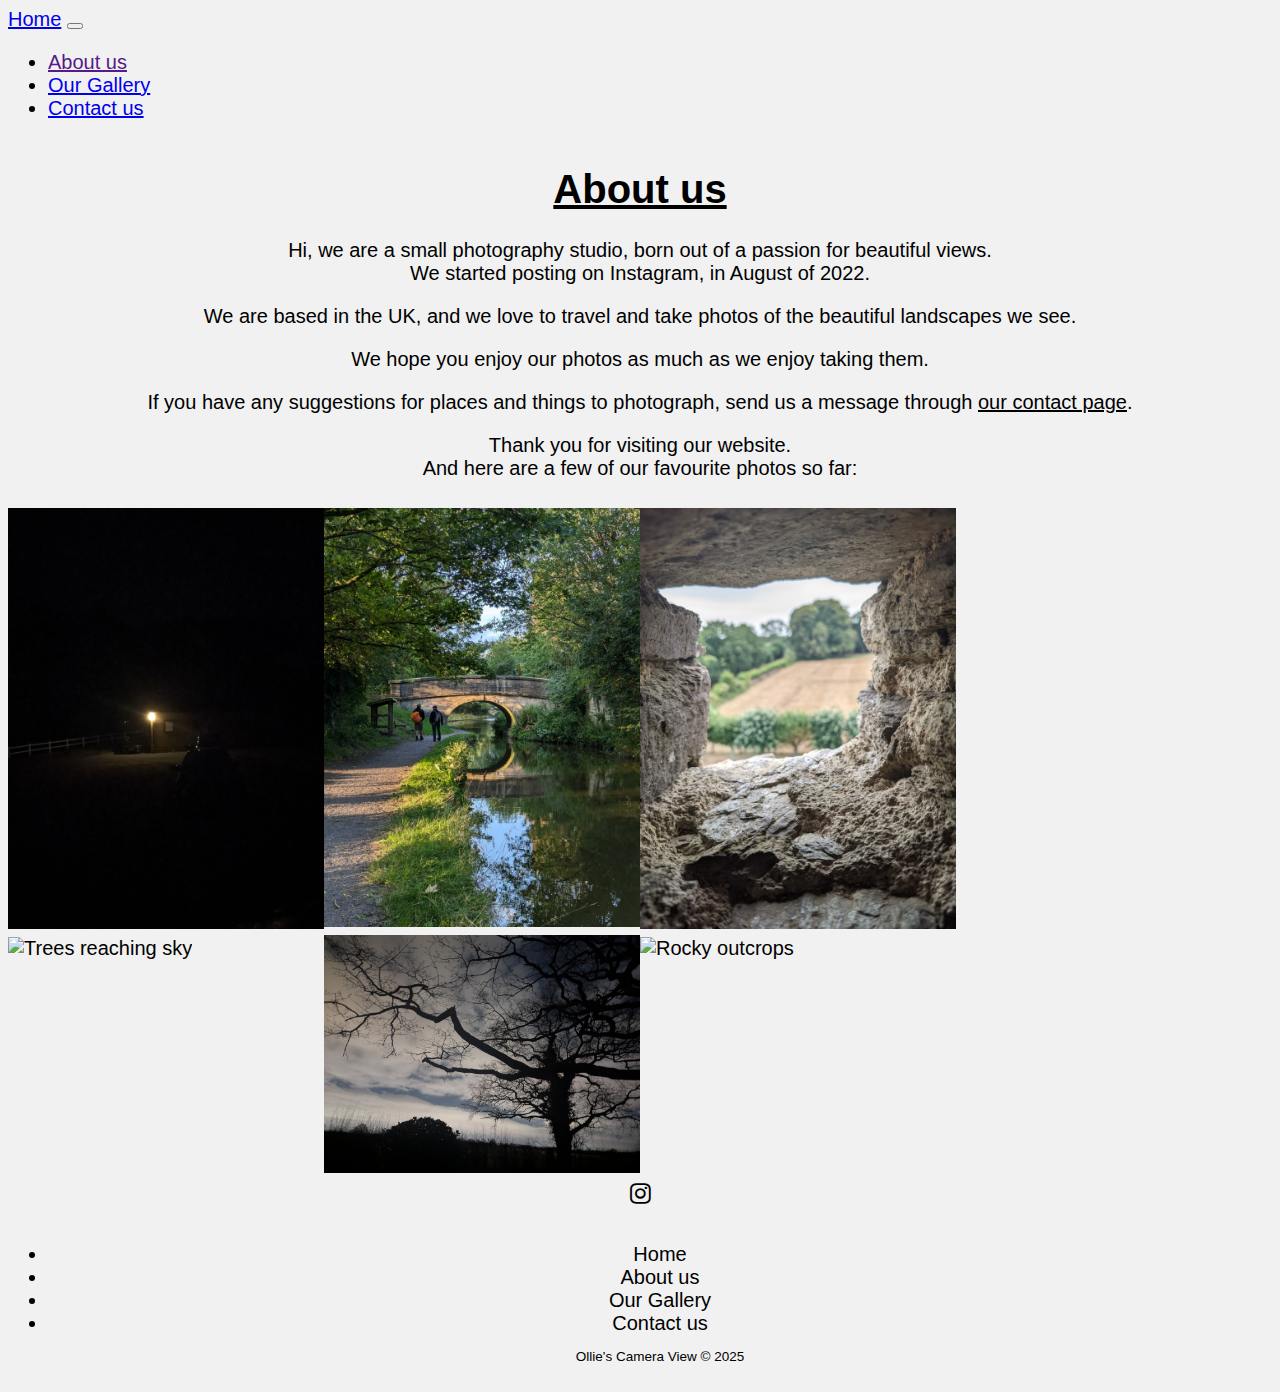
==== HTML/about.html @ b5aface9 "Finished "About us" page" ====
<!DOCTYPE html>
<html lang="en">
<link rel="stylesheet" href="/CSS/aboutstyles.css"> <!-- Imports the CSS file to centralise style management -->
<link rel="stylesheet" href="/CSS/styles.css"> <!-- Imports the CSS file to centralise style management -->
<link rel="stylesheet" href="/CSS/gallerystyles.css"> <!-- Imports the CSS file to centralise style management -->
<link href="https://cdn.jsdelivr.net/npm/bootstrap@5.0.1/dist/css/bootstrap.min.css" rel="stylesheet"
    integrity="sha384-+0n0xVW2eSR5OomGNYDnhzAbDsOXxcvSN1TPprVMTNDbiYZCxYbOOl7+AMvyTG2x" crossorigin="anonymous">
<!-- Import Bootstrap 5-->
<link rel="icon" type="image/x-icon" href="/Images/Main logo.jpg"><!-- Shows the logo in the tab -->

<head>
    <title>About Us</title>
    <meta name="viewport" content="widthe=device-width, initial-scale=1">
    <!-- Sets the viewport to the device width, to ensure page looks good on all devices -->
</head>

<body>
    <!-- Navbar -->
    <nav class="navbar navbar-expand-md bg-light navbar-light py-3 sicky-top">
        <div class="container">
            <a href="/index.html" class="navbar-brand">Home</a>
            <button class="navbar-toggler" type="button" data-bs-toggle="collapse" data-bs-target="#navmenu">
                <span class="navbar-toggler-icon"></span>
            </button>
            <div class="collapse navbar-collapse" id="navmenu">
                <ul class="navbar-nav ms-auto">
                    <li class="nav-item">
                        <a href="" class="nav-link">About us</a>
                    </li>
                    <li class="nav-item">
                        <a href="/HTML/gallery.html" class="nav-link">Our Gallery</a>
                    </li>
                    <li class="navbar-nav">
                        <a href="/HTML/contact.html" class="nav-link">Contact us</a>
                    </li>
                </ul>
            </div>
        </div>
    </nav>

    <!--About us text-->
    <section>
        <div class="container">
            <h1 class="about-us-title">About us</h1>
            <p class="about-us-text">Hi, we are a small photography studio, born out of a passion for beautiful views.<br>
                We started posting on Instagram, in August of 2022.</p>
            <p class="about-us-text">We are based in the UK, and we love to travel and take photos of the beautiful
                landscapes we see.</p>
            <p class="about-us-text">We hope you enjoy our photos as much as we enjoy taking them.</p>
            <p class="about-us-text">If you have any suggestions for places and things to photograph, send us a message through
                <a href="/HTML/contact.html" class="link-no-show">our contact page</a>.</p>
            <p class="about-us-text">Thank you for visiting our website.<br>And here are a few of our favourite photos so far:</p>
            <div class="row">
                <div class="column">
                    <img src="/Images/Dark cabin with single light.jpg" alt="Dark cabin with a single light"
                        class="img-fluid" title="Dark cabin with a single light">
                    <img src="/Images/Trees reaching sky.jpg" alt="Trees reaching sky" class="img-fluid"
                        title="Trees reaching sky">
                </div>
                <div class="column">
                    <img src="/Images/Bridge with 2 figures.jpg" alt="Bridge with 2 figures in the foreground"
                        class="img-fluid" title="Bridge with 2 figures in the foreground">
                    <img src="/Images/Spindly tree at night.jpg" alt="Spindly tree at night" class="img-fluid"
                        title="Spindly tree at night">
                </div>
                <div class="column">
                    <img src="/Images/View out of focus through hole.jpg" alt="View out of focus through hole"
                        class="img-fluid" title="View out of focus through hole">
                    <img src="/Images/Rocky outcrops.jpg" alt="Rocky outcrops" class="img-fluid"
                        title="Rocky outcrops">
                </div>
        </div>
    </section>

    <!-- Footer -->
        <div class="footer-basic">
            <footer>
                <div class="social">
                    <a href="https://www.instagram.com/ollies_camera_view/" class="fa fa-instagram" target="_blank"></a>
                </div>
                <ul class="list-inline">
                    <li class="list-inline-item"><a href="/index.html">Home</a></li>
                    <li class="list-inline-item"><a href="">About us</a></li>
                    <li class="list-inline-item"><a href="/HTML/gallery.html">Our Gallery</a></li>
                    <li class="list-inline-item"><a href="/HTML/contact.html">Contact us</a></li>
                    <p class="copyright">Ollie's Camera View © 2025</p>
            </footer>
        </div>
</body>

<script src="https://cdn.jsdelivr.net/npm/bootstrap@5.0.2/dist/js/bootstrap.bundle.min.js"></script>
<!-- Imports Bootstrap JS -->

</html>
---- CSS/aboutstyles.css ----
.about-us-title {
    text-decoration: underline;
    text-align: center;}

.about-us-text {
    font-size: 20px;
    text-align: center;
}
---- CSS/styles.css ----
/*External character sheet imports*/
@import url(https://cdnjs.cloudflare.com/ajax/libs/font-awesome/4.7.0/css/font-awesome.min.css);/*For social media icons*/

/*Section formatting*/
body {
    font-family: Arial, Helvetica, sans-serif;
    font-size: 20px;
    background-color: #F1F1F1; /*Set the background color to a slight shade of greay to ease reading*/
    min-height: 100vh;
    display: flex;
    flex-direction: column;
}

section {
    flex-grow: 1; /*Set the main content to take up the remaining space*/
}

footer {
    margin-top: 10px;
}

/*Text class formatting*/
.WIP { /*Used to signify that a page is not finished*/
    color: red;
    text-decoration-line: underline;
    font-weight: bold;
    font-size: 30px;
}

.link-no-show {
    color: inherit;
    text-decoration: underline;
}

/*Footer formatting*/
.footer-basic .social {
    text-align: center; /*Center the social media icon*/
}

.footer-basic p {
    text-align: center; /*Center the copyright text*/
    font-size: 13.5px; /*Set the size of the text*/
}

.footer-basic .list-inline {
    text-align: center; /*Centralise the page links*/
    padding-top: 10px; 
}

.social a {
    font-size:24px; /*Set the size of the icon*/
    line-height: 20px; /*Set distance between icon and content above*/
    text-align: center; /*Center the icon*/
    color: inherit; /*Grey the icon*/
    padding-bottom: 10px;
    text-decoration: none; /*Remove the underline*/
}

.footer-basic .list-inline a {
    color: inherit; /*Grey the icon*/
    text-decoration: none; /*Remove the underline*/
}
---- CSS/gallerystyles.css ----
.row {
    display: flex;
    flex-wrap: wrap;
    padding: 0; /*Remove padding*/
    min-height: 100%;
}

.column {
    flex: 25%;
    max-width: 25%; /*Sets equal columns up*/
    padding: 5 100px;
}

.img-fluid {
    width: 100%;
    height: auto;
}

.column img {
    padding-top:8px;
    vertical-align: middle;
    width: 100%;
}

@media screen and (max-width: 800px) {
    .column {
        flex: 50%;
        max-width: 50%;
    }
    
}

@media screen and (max-width: 600px) {
    .column {
        flex: 100%;
        max-width: 100%;
    }
}
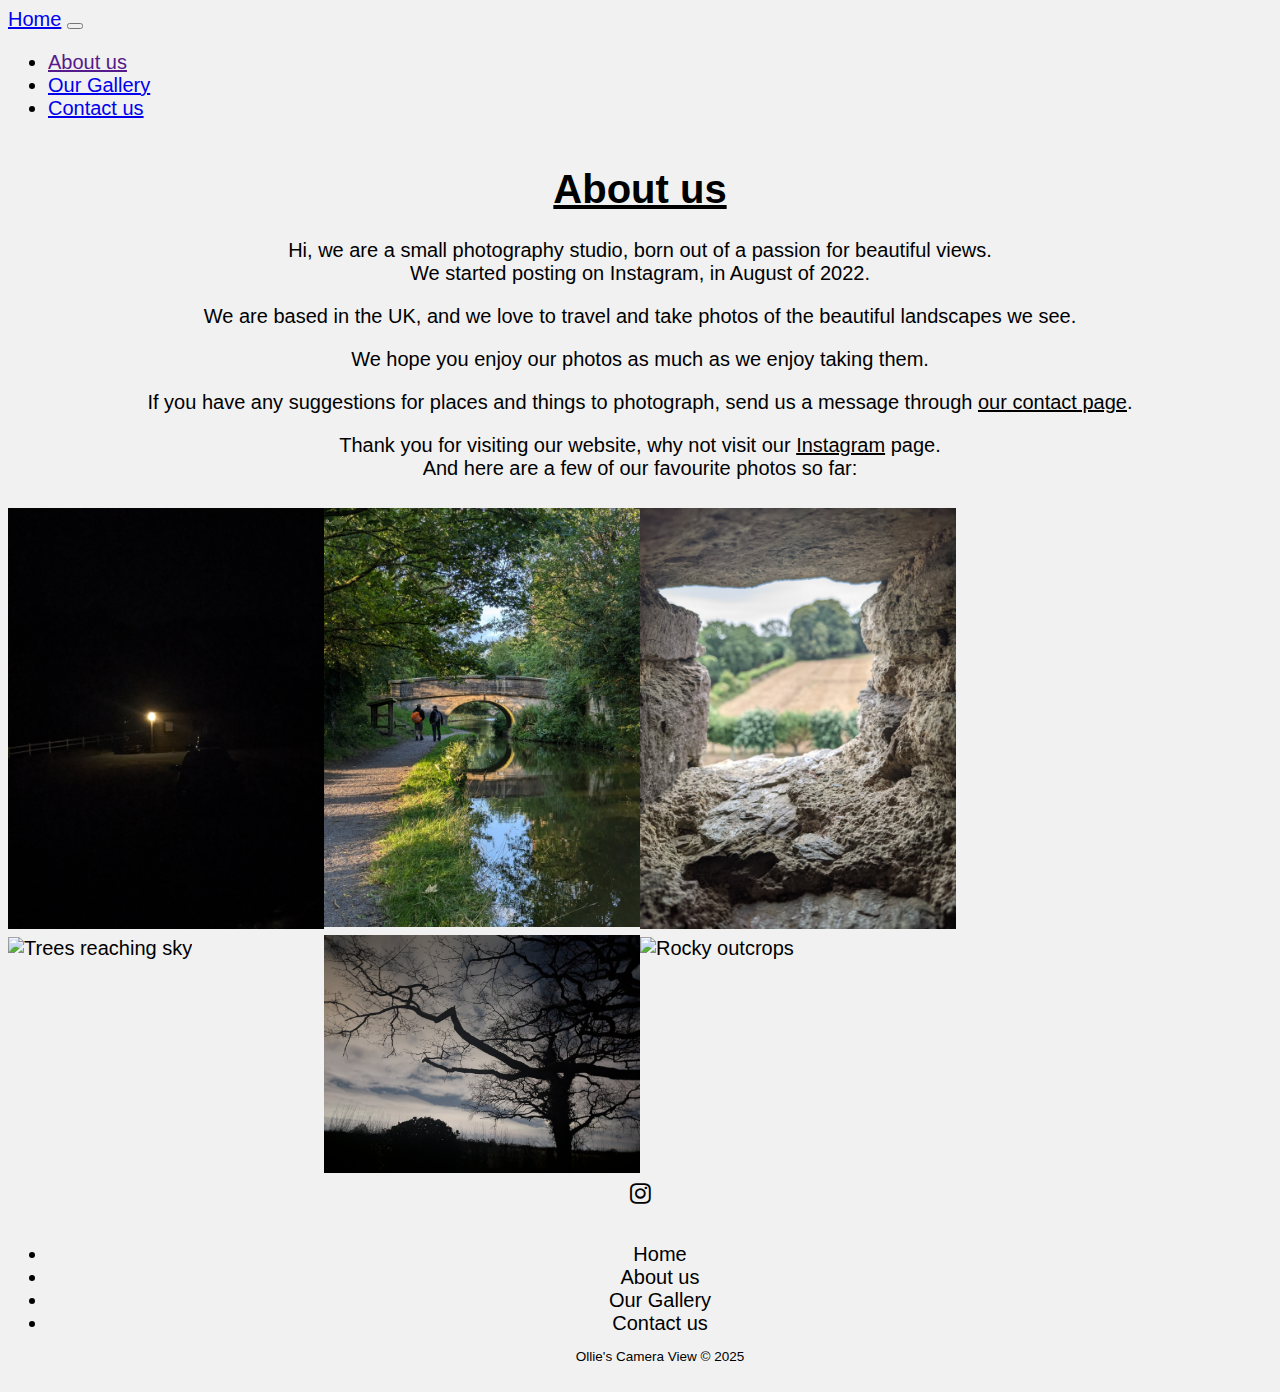
==== commit 96ef441b: "Minor fixes" ====
--- a/HTML/about.html
+++ b/HTML/about.html
@@ -49,7 +49,8 @@
             <p class="about-us-text">We hope you enjoy our photos as much as we enjoy taking them.</p>
             <p class="about-us-text">If you have any suggestions for places and things to photograph, send us a message through
                 <a href="/HTML/contact.html" class="link-no-show">our contact page</a>.</p>
-            <p class="about-us-text">Thank you for visiting our website.<br>And here are a few of our favourite photos so far:</p>
+            <p class="about-us-text">Thank you for visiting our website, why not visit our
+                <a href="https://www.instagram.com/ollies_camera_view/" target="_blank" class="link-no-show">Instagram</a> page.<br>And here are a few of our favourite photos so far:</p>
             <div class="row">
                 <div class="column">
                     <img src="/Images/Dark cabin with single light.jpg" alt="Dark cabin with a single light"
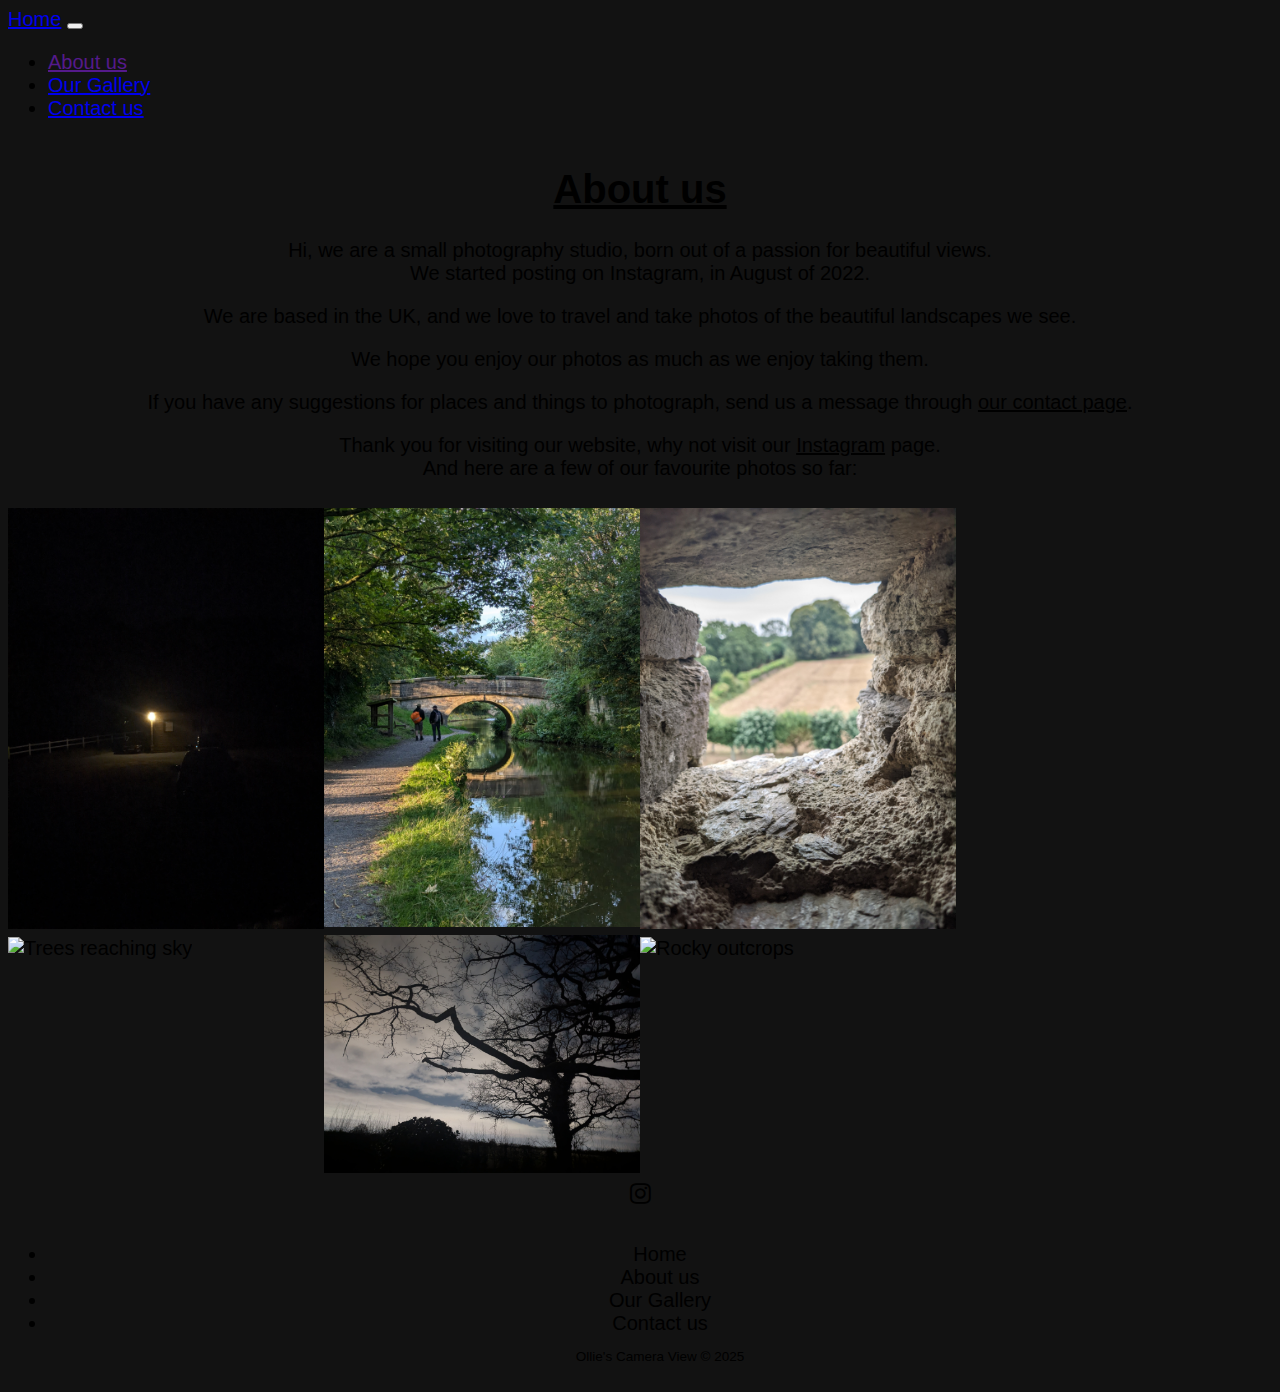
==== commit 5fa8aa65: "Minor fixes" ====
--- a/HTML/about.html
+++ b/HTML/about.html
@@ -14,9 +14,9 @@
     <!-- Sets the viewport to the device width, to ensure page looks good on all devices -->
 </head>
 
-<body>
+<body class="bg-dark">
     <!-- Navbar -->
-    <nav class="navbar navbar-expand-md bg-light navbar-light py-3 sicky-top">
+    <nav class="navbar navbar-expand-md bg-dark navbar-dark py-3 sicky-top">
         <div class="container">
             <a href="/index.html" class="navbar-brand">Home</a>
             <button class="navbar-toggler" type="button" data-bs-toggle="collapse" data-bs-target="#navmenu">
@@ -39,7 +39,7 @@
     </nav>
 
     <!--About us text-->
-    <section>
+    <section class="text-light">
         <div class="container">
             <h1 class="about-us-title">About us</h1>
             <p class="about-us-text">Hi, we are a small photography studio, born out of a passion for beautiful views.<br>
@@ -75,7 +75,7 @@
 
     <!-- Footer -->
         <div class="footer-basic">
-            <footer>
+            <footer class="bg-dark text-white">
                 <div class="social">
                     <a href="https://www.instagram.com/ollies_camera_view/" class="fa fa-instagram" target="_blank"></a>
                 </div>
--- a/CSS/styles.css
+++ b/CSS/styles.css
@@ -5,7 +5,7 @@
 body {
     font-family: Arial, Helvetica, sans-serif;
     font-size: 20px;
-    background-color: #F1F1F1; /*Set the background color to a slight shade of greay to ease reading*/
+    background-color: #121212; /*Set the background color to a slight shade of greay to ease reading*/
     min-height: 100vh;
     display: flex;
     flex-direction: column;
@@ -18,6 +18,7 @@
 footer {
     margin-top: 10px;
 }
+
 
 /*Text class formatting*/
 .WIP { /*Used to signify that a page is not finished*/
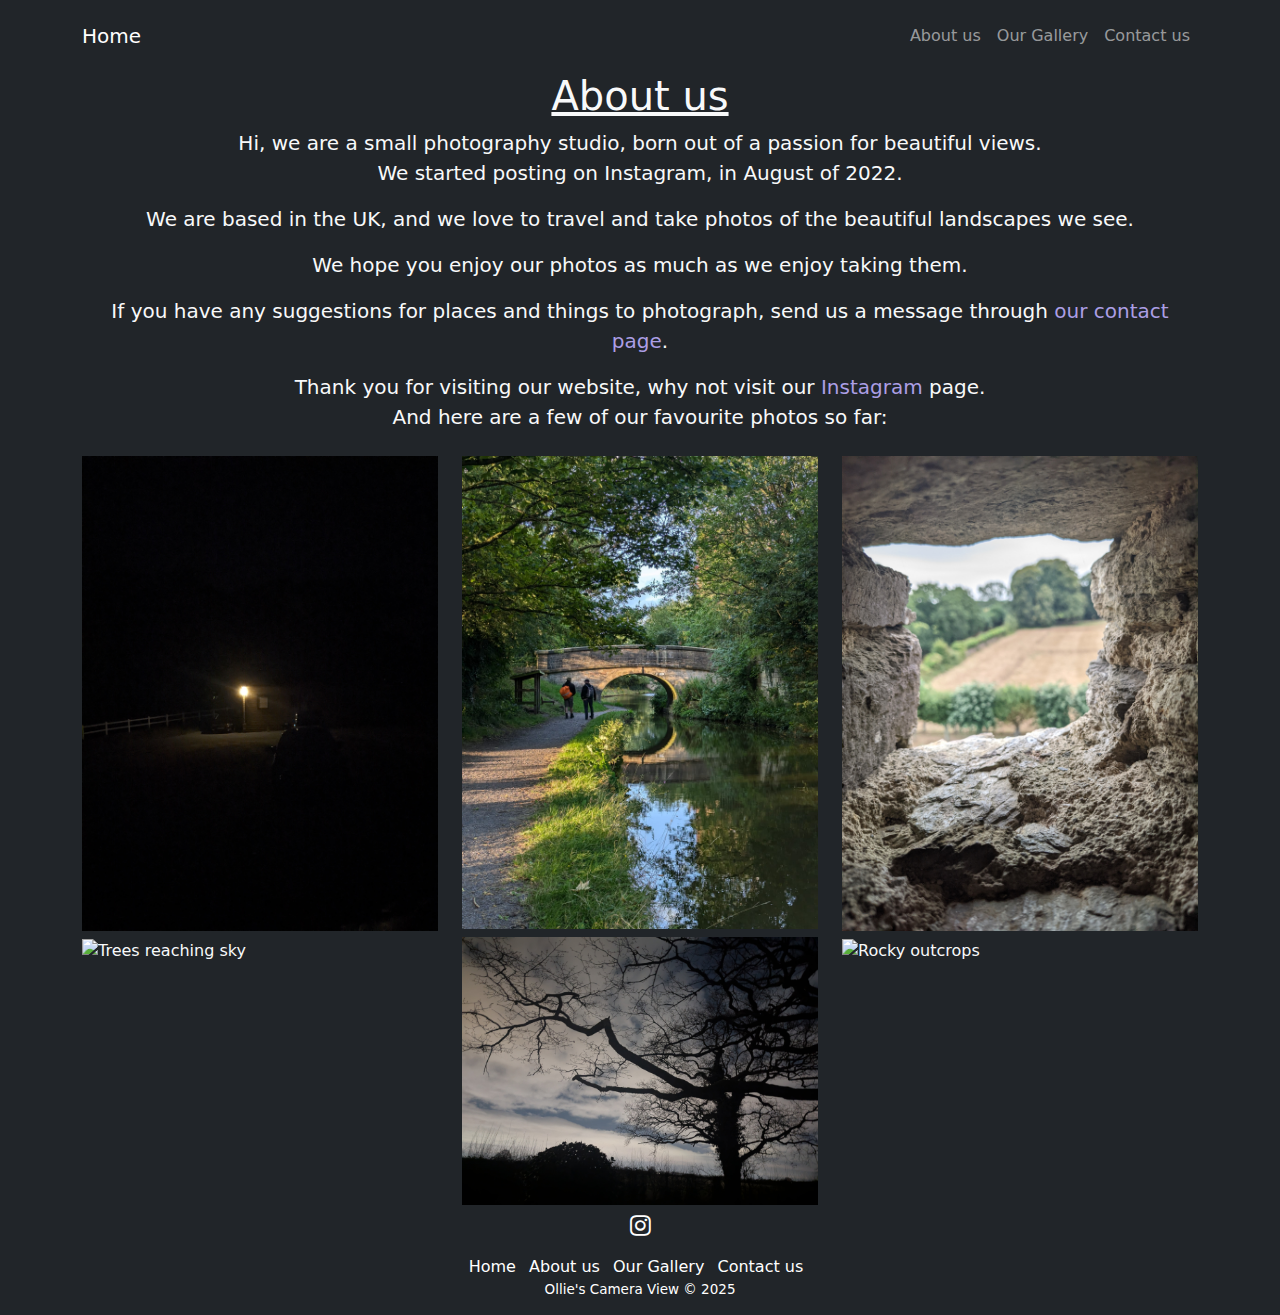
==== commit 814ceb95: "Update bootstrap" ====
--- a/HTML/about.html
+++ b/HTML/about.html
@@ -3,9 +3,9 @@
 <link rel="stylesheet" href="/CSS/aboutstyles.css"> <!-- Imports the CSS file to centralise style management -->
 <link rel="stylesheet" href="/CSS/styles.css"> <!-- Imports the CSS file to centralise style management -->
 <link rel="stylesheet" href="/CSS/gallerystyles.css"> <!-- Imports the CSS file to centralise style management -->
-<link href="https://cdn.jsdelivr.net/npm/bootstrap@5.0.1/dist/css/bootstrap.min.css" rel="stylesheet"
-    integrity="sha384-+0n0xVW2eSR5OomGNYDnhzAbDsOXxcvSN1TPprVMTNDbiYZCxYbOOl7+AMvyTG2x" crossorigin="anonymous">
-<!-- Import Bootstrap 5-->
+<link href="https://cdn.jsdelivr.net/npm/bootstrap@5.3.3/dist/css/bootstrap.min.css" rel="stylesheet"
+    integrity="sha384-QWTKZyjpPEjISv5WaRU9OFeRpok6YctnYmDr5pNlyT2bRjXh0JMhjY6hW+ALEwIH" crossorigin="anonymous">
+    <!-- Import Bootstrap 5-->
 <link rel="icon" type="image/x-icon" href="/Images/Main logo.jpg"><!-- Shows the logo in the tab -->
 
 <head>
@@ -14,9 +14,10 @@
     <!-- Sets the viewport to the device width, to ensure page looks good on all devices -->
 </head>
 
-<body class="bg-dark">
+<body class="bg-dark"> <!-- Set the background color to be dark -->
     <!-- Navbar -->
-    <nav class="navbar navbar-expand-md bg-dark navbar-dark py-3 sicky-top">
+    <nav class="navbar navbar-expand-md navbar-dark py-3 sicky-top"> <!-- Navbar styling -->
+        <!-- Set the navbar to expand once above 768 px wide, set the navbar to have a small amount of top padding,  -->
         <div class="container">
             <a href="/index.html" class="navbar-brand">Home</a>
             <button class="navbar-toggler" type="button" data-bs-toggle="collapse" data-bs-target="#navmenu">
@@ -42,15 +43,20 @@
     <section class="text-light">
         <div class="container">
             <h1 class="about-us-title">About us</h1>
-            <p class="about-us-text">Hi, we are a small photography studio, born out of a passion for beautiful views.<br>
+            <p class="about-us-text">Hi, we are a small photography studio, born out of a passion for beautiful
+                views.<br>
                 We started posting on Instagram, in August of 2022.</p>
             <p class="about-us-text">We are based in the UK, and we love to travel and take photos of the beautiful
                 landscapes we see.</p>
             <p class="about-us-text">We hope you enjoy our photos as much as we enjoy taking them.</p>
-            <p class="about-us-text">If you have any suggestions for places and things to photograph, send us a message through
-                <a href="/HTML/contact.html" class="link-no-show">our contact page</a>.</p>
+            <p class="about-us-text">If you have any suggestions for places and things to photograph, send us a message
+                through
+                <a href="/HTML/contact.html" class="link-no-show">our contact page</a>.
+            </p>
             <p class="about-us-text">Thank you for visiting our website, why not visit our
-                <a href="https://www.instagram.com/ollies_camera_view/" target="_blank" class="link-no-show">Instagram</a> page.<br>And here are a few of our favourite photos so far:</p>
+                <a href="https://www.instagram.com/ollies_camera_view/" target="_blank"
+                    class="link-no-show">Instagram</a> page.<br>And here are a few of our favourite photos so far:
+            </p>
             <div class="row">
                 <div class="column">
                     <img src="/Images/Dark cabin with single light.jpg" alt="Dark cabin with a single light"
@@ -67,29 +73,29 @@
                 <div class="column">
                     <img src="/Images/View out of focus through hole.jpg" alt="View out of focus through hole"
                         class="img-fluid" title="View out of focus through hole">
-                    <img src="/Images/Rocky outcrops.jpg" alt="Rocky outcrops" class="img-fluid"
-                        title="Rocky outcrops">
+                    <img src="/Images/Rocky outcrops.jpg" alt="Rocky outcrops" class="img-fluid" title="Rocky outcrops">
                 </div>
-        </div>
+            </div>
     </section>
 
     <!-- Footer -->
-        <div class="footer-basic">
-            <footer class="bg-dark text-white">
-                <div class="social">
-                    <a href="https://www.instagram.com/ollies_camera_view/" class="fa fa-instagram" target="_blank"></a>
-                </div>
-                <ul class="list-inline">
-                    <li class="list-inline-item"><a href="/index.html">Home</a></li>
-                    <li class="list-inline-item"><a href="">About us</a></li>
-                    <li class="list-inline-item"><a href="/HTML/gallery.html">Our Gallery</a></li>
-                    <li class="list-inline-item"><a href="/HTML/contact.html">Contact us</a></li>
-                    <p class="copyright">Ollie's Camera View © 2025</p>
-            </footer>
-        </div>
+    <div class="footer-basic">
+        <footer class="bg-dark text-white">
+            <div class="social">
+                <a href="https://www.instagram.com/ollies_camera_view/" class="fa fa-instagram" target="_blank"></a>
+            </div>
+            <ul class="list-inline">
+                <li class="list-inline-item"><a href="/index.html">Home</a></li>
+                <li class="list-inline-item"><a href="">About us</a></li>
+                <li class="list-inline-item"><a href="/HTML/gallery.html">Our Gallery</a></li>
+                <li class="list-inline-item"><a href="/HTML/contact.html">Contact us</a></li>
+                <p class="copyright">Ollie's Camera View © 2025</p>
+        </footer>
+    </div>
 </body>
 
-<script src="https://cdn.jsdelivr.net/npm/bootstrap@5.0.2/dist/js/bootstrap.bundle.min.js"></script>
+<script src="https://cdn.jsdelivr.net/npm/bootstrap@5.3.3/dist/js/bootstrap.bundle.min.js"
+    integrity="sha384-YvpcrYf0tY3lHB60NNkmXc5s9fDVZLESaAA55NDzOxhy9GkcIdslK1eN7N6jIeHz" crossorigin="anonymous"></script>
 <!-- Imports Bootstrap JS -->
 
 </html>--- a/CSS/styles.css
+++ b/CSS/styles.css
@@ -29,7 +29,12 @@
 }
 
 .link-no-show {
-    color: inherit;
+    color: #ac9fe5;
+    text-decoration: none;
+}
+
+.link-no-show:hover {
+    color: #dfdddd;
     text-decoration: underline;
 }
 
--- a/CSS/gallerystyles.css
+++ b/CSS/gallerystyles.css
@@ -36,3 +36,10 @@
         max-width: 100%;
     }
 }
+
+#scroll-to-top-button {
+    position: fixed;
+    bottom: 20px;
+    right: 20px;
+    display: none;
+    }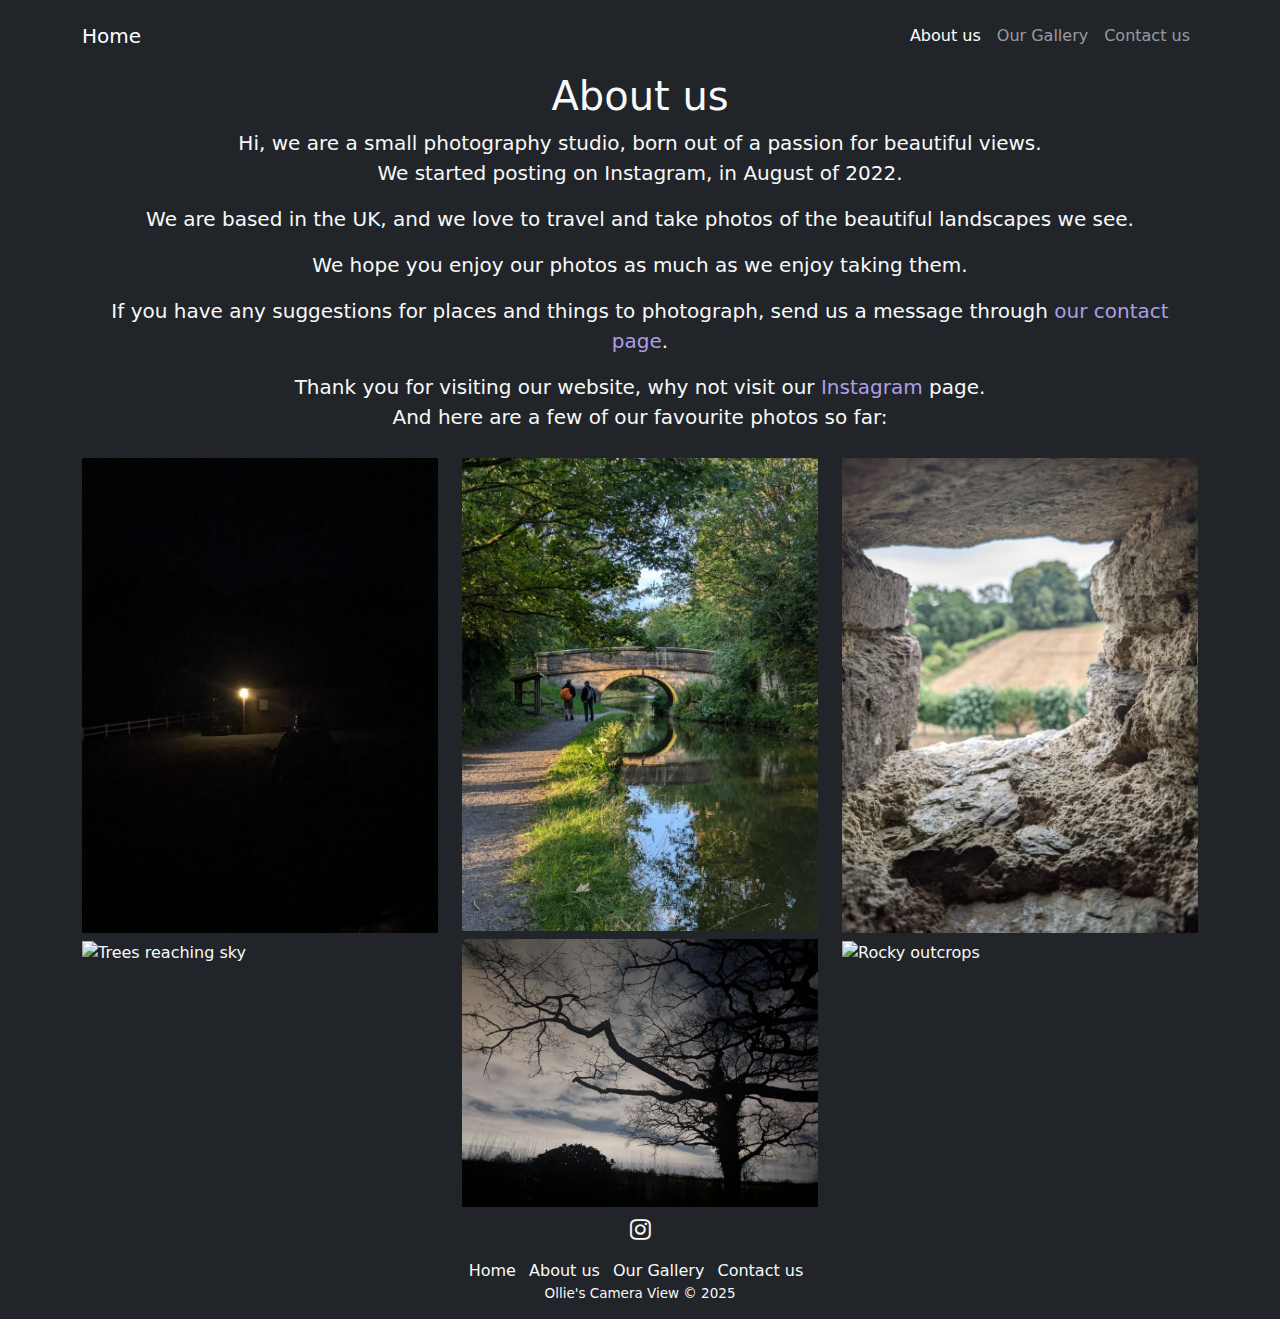
==== commit 9a9d3001: "Improved code readability" ====
--- a/HTML/about.html
+++ b/HTML/about.html
@@ -14,10 +14,10 @@
     <!-- Sets the viewport to the device width, to ensure page looks good on all devices -->
 </head>
 
-<body class="bg-dark"> <!-- Set the background color to be dark -->
+<body class="bg-dark text-light"> <!-- Sets the background colour to black and the text colour to white -->
     <!-- Navbar -->
-    <nav class="navbar navbar-expand-md navbar-dark py-3 sicky-top"> <!-- Navbar styling -->
-        <!-- Set the navbar to expand once above 768 px wide, set the navbar to have a small amount of top padding,  -->
+    <nav class="navbar navbar-expand-md navbar-dark py-3 sicky-top"> <!-- Set the navbar to expand once above 768 px wide
+        set the navbar to have a small amount of top padding, and stick at the top of the page when scrolling -->
         <div class="container">
             <a href="/index.html" class="navbar-brand">Home</a>
             <button class="navbar-toggler" type="button" data-bs-toggle="collapse" data-bs-target="#navmenu">
@@ -26,7 +26,7 @@
             <div class="collapse navbar-collapse" id="navmenu">
                 <ul class="navbar-nav ms-auto">
                     <li class="nav-item">
-                        <a href="" class="nav-link">About us</a>
+                        <a href="" class="nav-link active">About us</a>
                     </li>
                     <li class="nav-item">
                         <a href="/HTML/gallery.html" class="nav-link">Our Gallery</a>
@@ -40,8 +40,8 @@
     </nav>
 
     <!--About us text-->
-    <section class="text-light">
-        <div class="container">
+    <section> <!-- Section for the about us text -->
+        <div class="container text-light">
             <h1 class="about-us-title">About us</h1>
             <p class="about-us-text">Hi, we are a small photography studio, born out of a passion for beautiful
                 views.<br>
@@ -79,17 +79,17 @@
     </section>
 
     <!-- Footer -->
-    <div class="footer-basic">
-        <footer class="bg-dark text-white">
-            <div class="social">
+    <div class="footer-basic"> 
+        <footer class="bg-dark text-light"> <!-- Sets background color to black and text color to white -->
+            <div class="social"> <!-- Link to social media account -->
                 <a href="https://www.instagram.com/ollies_camera_view/" class="fa fa-instagram" target="_blank"></a>
             </div>
-            <ul class="list-inline">
-                <li class="list-inline-item"><a href="/index.html">Home</a></li>
-                <li class="list-inline-item"><a href="">About us</a></li>
+            <ul class="list-inline"> <!-- Links to all webpages -->
+                <li class="list-inline-item"><a href="">Home</a></li>
+                <li class="list-inline-item"><a href="/HTML/about.html">About us</a></li>
                 <li class="list-inline-item"><a href="/HTML/gallery.html">Our Gallery</a></li>
                 <li class="list-inline-item"><a href="/HTML/contact.html">Contact us</a></li>
-                <p class="copyright">Ollie's Camera View © 2025</p>
+                <p class="copyright">Ollie's Camera View © 2025</p> <!-- Copyright message -->
         </footer>
     </div>
 </body>
--- a/CSS/aboutstyles.css
+++ b/CSS/aboutstyles.css
@@ -1,8 +1,8 @@
-.about-us-title {
-    text-decoration: underline;
-    text-align: center;}
+.about-us-title { /*Sets the style for the title of the about us page, so it is underlined and central*/
+    text-align: center;
+}
 
-.about-us-text {
+.about-us-text { /*Sets the style for the text of the about us page, so it is central and has a font size of 20px*/
     font-size: 20px;
     text-align: center;
-}
+}--- a/CSS/styles.css
+++ b/CSS/styles.css
@@ -1,41 +1,49 @@
 /*External character sheet imports*/
-@import url(https://cdnjs.cloudflare.com/ajax/libs/font-awesome/4.7.0/css/font-awesome.min.css);/*For social media icons*/
+@import url(https://cdnjs.cloudflare.com/ajax/libs/font-awesome/4.7.0/css/font-awesome.min.css); /*For social media icons*/
 
 /*Section formatting*/
+html {
+    scroll-behavior: smooth; /*Smooth scrolling when clicking on links*/
+}
+
+::-webkit-scrollbar{
+    width: 0; /*Remove the scrollbar*/
+}
+
 body {
     font-family: Arial, Helvetica, sans-serif;
     font-size: 20px;
     background-color: #121212; /*Set the background color to a slight shade of greay to ease reading*/
-    min-height: 100vh;
-    display: flex;
-    flex-direction: column;
+    min-height: 100vh; /*Set the minimum height of the page to 100% of the viewport height*/
+    display: flex; 
+    flex-direction: column; /*Set the main axis to be vertical*/
 }
 
 section {
-    flex-grow: 1; /*Set the main content to take up the remaining space*/
+    flex-grow: 1; /*Set the main content to take up the remaining space not filled by the body + navbar*/
 }
 
 footer {
-    margin-top: 10px;
+    margin-top: 10px; /*Set the margin at the top of the footer to 10px*/
 }
 
-
+h1 {
+    font-size: 50px; /*Set the font size to distinguish heading 1 from rest*/
+    text-align: center; /*Center the heading*/
+}
 /*Text class formatting*/
-.WIP { /*Used to signify that a page is not finished*/
-    color: red;
-    text-decoration-line: underline;
-    font-weight: bold;
-    font-size: 30px;
-}
-
 .link-no-show {
-    color: #ac9fe5;
-    text-decoration: none;
+    color: #ac9fe5; /*Set the color of the text to a shade of purple*/
+    text-decoration: none; /*Remove the underline*/
 }
 
 .link-no-show:hover {
-    color: #dfdddd;
-    text-decoration: underline;
+    color: #dfdddd; /*Set the color of the text to a shade of grey when hovered over*/
+    text-decoration: underline; /*Add an underline when hovered over*/
+}
+
+.nav-link .active {
+    color: #ac9fe5; /*Set the color of the active page to a shade of purple*/
 }
 
 /*Footer formatting*/
@@ -50,7 +58,7 @@
 
 .footer-basic .list-inline {
     text-align: center; /*Centralise the page links*/
-    padding-top: 10px; 
+    padding-top: 10px; /*Set the padding at the top of the page links to 10px*/
 }
 
 .social a {
--- a/CSS/gallerystyles.css
+++ b/CSS/gallerystyles.css
@@ -1,28 +1,27 @@
 .row {
-    display: flex;
-    flex-wrap: wrap;
+    display: flex; /*Sets the row to a flexbox*/
+    flex-wrap: wrap; /*Allows the columns to wrap when the screen is too small*/
     padding: 0; /*Remove padding*/
-    min-height: 100%;
+    min-height: 100%; /*Sets the minimum height of the row to 100%*/
 }
 
 .column {
     flex: 25%;
     max-width: 25%; /*Sets equal columns up*/
-    padding: 5 100px;
+    padding: 2px 10px; /*Adds padding to the columns*/
 }
 
 .img-fluid {
-    width: 100%;
-    height: auto;
+    width: 95%; /*Sets the width of the image to 100% to fill the columns*/
+    height: auto; /*Sets the height of the image to auto to keep the aspect ratio*/
 }
 
 .column img {
-    padding-top:8px;
-    vertical-align: middle;
-    width: 100%;
+    padding-top:8px; /*Adds padding to the top of the image*/
+    width: 100%; /*Sets the width of the image to 100% to fill the columns*/
 }
 
-@media screen and (max-width: 800px) {
+@media screen and (max-width: 800px) { /*Sets the columns to 50% width when the screen is less than 800px, so only 2 columns show*/
     .column {
         flex: 50%;
         max-width: 50%;
@@ -30,16 +29,16 @@
     
 }
 
-@media screen and (max-width: 600px) {
+@media screen and (max-width: 600px) { /*Sets the columns to 100% width when the screen is less than 600px, so only 1 column shows*/
     .column {
         flex: 100%;
         max-width: 100%;
     }
 }
 
-#scroll-to-top-button {
-    position: fixed;
-    bottom: 20px;
-    right: 20px;
-    display: none;
-    }+#scroll-to-top-button { /*Styling for the scroll to top button*/
+    position: fixed; /*Sets the button so it stays in the same place regardless of scrolling*/
+    bottom: 20px; /*Sets the button 20px from the bottom of the page*/
+    right: 20px; /*Sets the button 20px from the right of the page*/
+    display: none; /*Hides the button until the user scrolls down*/
+    }
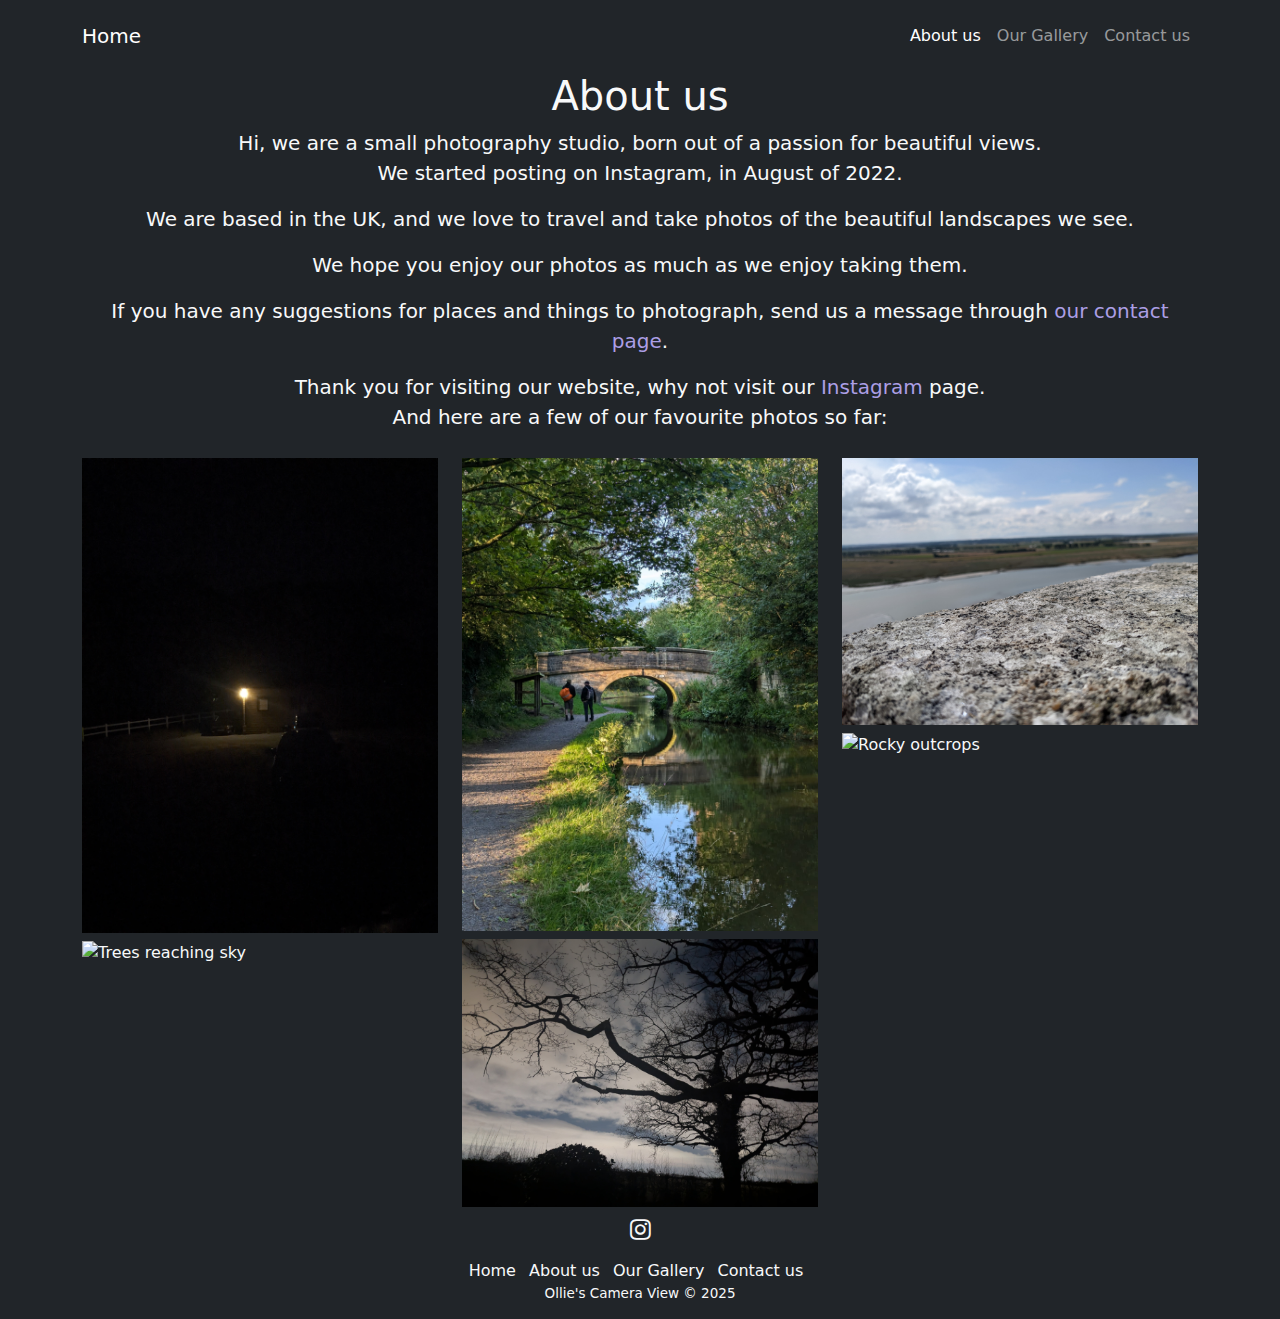
==== commit c53ccd92: "Minor fixes" ====
--- a/HTML/about.html
+++ b/HTML/about.html
@@ -6,7 +6,7 @@
 <link href="https://cdn.jsdelivr.net/npm/bootstrap@5.3.3/dist/css/bootstrap.min.css" rel="stylesheet"
     integrity="sha384-QWTKZyjpPEjISv5WaRU9OFeRpok6YctnYmDr5pNlyT2bRjXh0JMhjY6hW+ALEwIH" crossorigin="anonymous">
     <!-- Import Bootstrap 5-->
-<link rel="icon" type="image/x-icon" href="/Images/Main logo.jpg"><!-- Shows the logo in the tab -->
+<link rel="icon" type="image/x-icon" href="/Images/Main_logo.jpg"><!-- Shows the logo in the tab -->
 
 <head>
     <title>About Us</title>
@@ -59,21 +59,21 @@
             </p>
             <div class="row">
                 <div class="column">
-                    <img src="/Images/Dark cabin with single light.jpg" alt="Dark cabin with a single light"
+                    <img src="/Images/Dark_cabin_with_single_light.jpg" alt="Dark cabin with a single light"
                         class="img-fluid" title="Dark cabin with a single light">
-                    <img src="/Images/Trees reaching sky.jpg" alt="Trees reaching sky" class="img-fluid"
+                    <img src="/Images/Trees_reaching_towards_the_sky.jpg" alt="Trees reaching sky" class="img-fluid"
                         title="Trees reaching sky">
                 </div>
                 <div class="column">
-                    <img src="/Images/Bridge with 2 figures.jpg" alt="Bridge with 2 figures in the foreground"
+                    <img src="/Images/Bridge_with_2_figures.jpg" alt="Bridge with 2 figures in the foreground"
                         class="img-fluid" title="Bridge with 2 figures in the foreground">
-                    <img src="/Images/Spindly tree at night.jpg" alt="Spindly tree at night" class="img-fluid"
+                    <img src="/Images/Spindly_tree_at_night.jpg" alt="Spindly tree at night" class="img-fluid"
                         title="Spindly tree at night">
                 </div>
                 <div class="column">
-                    <img src="/Images/View out of focus through hole.jpg" alt="View out of focus through hole"
+                    <img src="/Images/Out_of_focus_view_from_wall.jpg" alt="View out of focus through hole"
                         class="img-fluid" title="View out of focus through hole">
-                    <img src="/Images/Rocky outcrops.jpg" alt="Rocky outcrops" class="img-fluid" title="Rocky outcrops">
+                    <img src="/Images/Rocky_outcrops.jpg" alt="Rocky outcrops" class="img-fluid" title="Rocky outcrops">
                 </div>
             </div>
     </section>
--- a/CSS/gallerystyles.css
+++ b/CSS/gallerystyles.css
@@ -17,7 +17,7 @@
 }
 
 .column img {
-    padding-top:8px; /*Adds padding to the top of the image*/
+    padding-top: 8px; /*Adds padding to the top of the image*/
     width: 100%; /*Sets the width of the image to 100% to fill the columns*/
 }
 
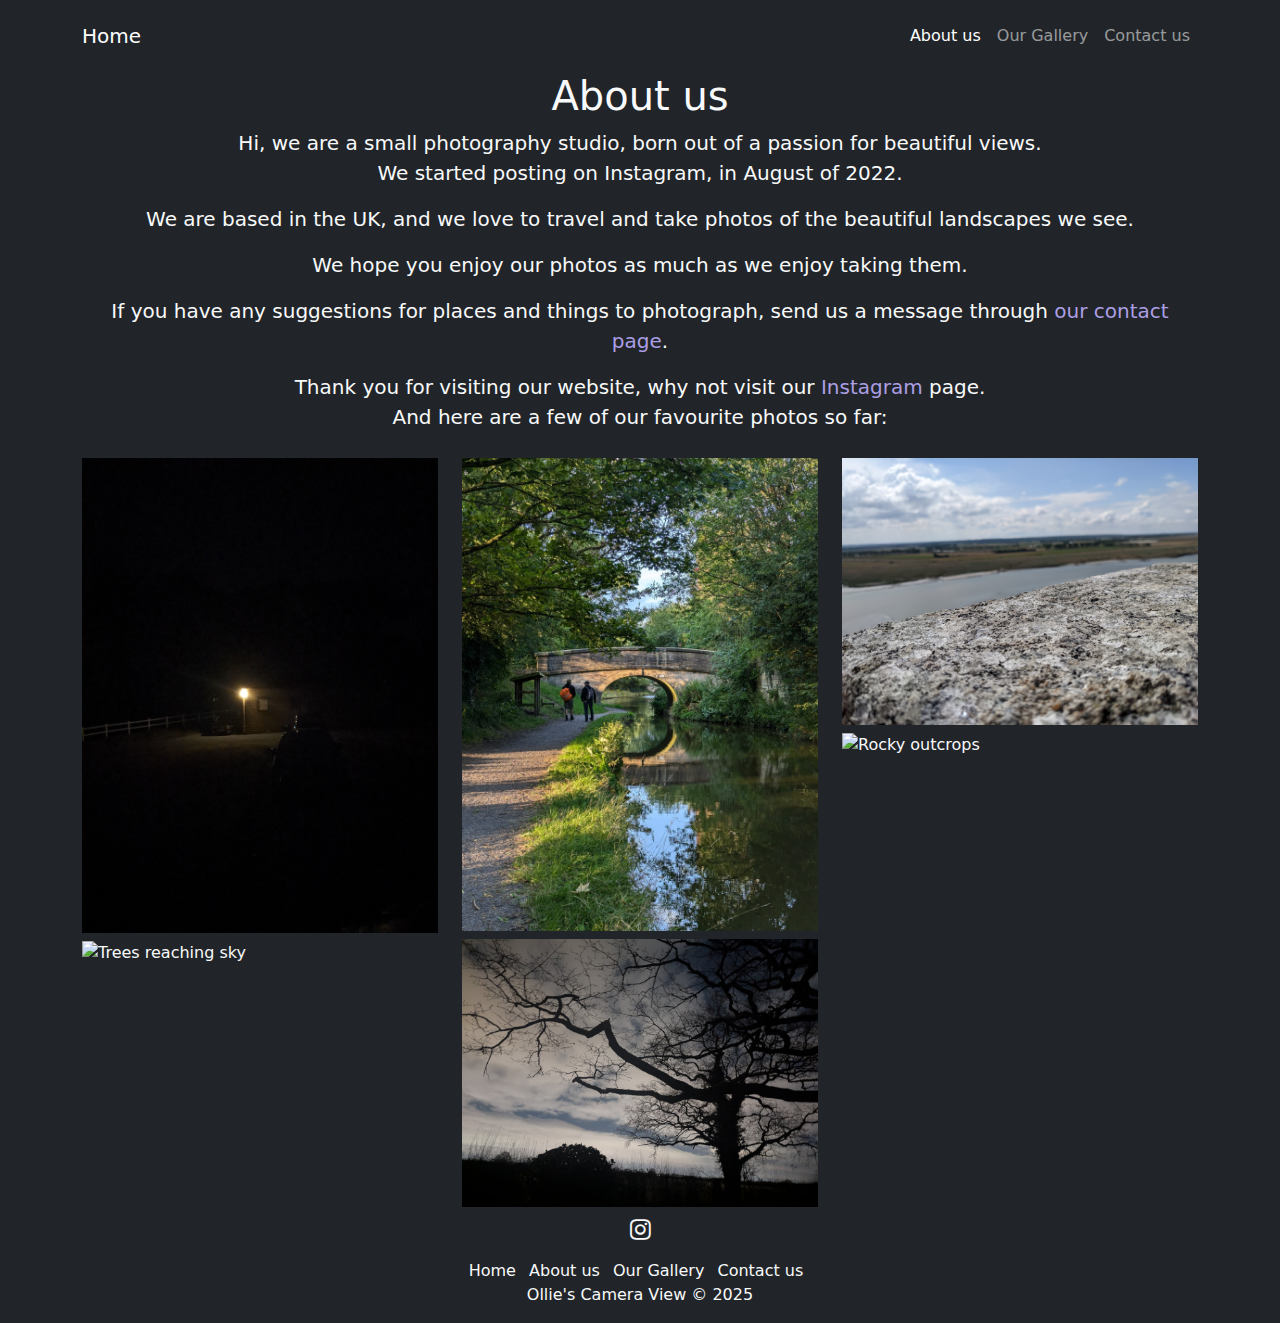
==== commit 180a97e1: "Improved readability of code" ====
--- a/HTML/about.html
+++ b/HTML/about.html
@@ -1,17 +1,17 @@
 <!DOCTYPE html>
 <html lang="en">
-<link rel="stylesheet" href="/CSS/aboutstyles.css"> <!-- Imports the CSS file to centralise style management -->
-<link rel="stylesheet" href="/CSS/styles.css"> <!-- Imports the CSS file to centralise style management -->
-<link rel="stylesheet" href="/CSS/gallerystyles.css"> <!-- Imports the CSS file to centralise style management -->
-<link href="https://cdn.jsdelivr.net/npm/bootstrap@5.3.3/dist/css/bootstrap.min.css" rel="stylesheet"
-    integrity="sha384-QWTKZyjpPEjISv5WaRU9OFeRpok6YctnYmDr5pNlyT2bRjXh0JMhjY6hW+ALEwIH" crossorigin="anonymous">
-    <!-- Import Bootstrap 5-->
-<link rel="icon" type="image/x-icon" href="/Images/Main_logo.jpg"><!-- Shows the logo in the tab -->
 
 <head>
     <title>About Us</title>
     <meta name="viewport" content="widthe=device-width, initial-scale=1">
     <!-- Sets the viewport to the device width, to ensure page looks good on all devices -->
+    <link rel="stylesheet" href="/CSS/aboutstyles.css"> <!-- Imports the CSS file to centralise style management -->
+    <link rel="stylesheet" href="/CSS/styles.css"> <!-- Imports the CSS file to centralise style management -->
+    <link rel="stylesheet" href="/CSS/gallerystyles.css"> <!-- Imports the CSS file to centralise style management -->
+    <link href="https://cdn.jsdelivr.net/npm/bootstrap@5.3.3/dist/css/bootstrap.min.css" rel="stylesheet"
+        integrity="sha384-QWTKZyjpPEjISv5WaRU9OFeRpok6YctnYmDr5pNlyT2bRjXh0JMhjY6hW+ALEwIH" crossorigin="anonymous">
+        <!-- Import Bootstrap 5-->
+    <link rel="icon" type="image/x-icon" href="/Images/Main_logo.jpg"><!-- Shows the logo in the tab -->
 </head>
 
 <body class="bg-dark text-light"> <!-- Sets the background colour to black and the text colour to white -->
@@ -19,20 +19,21 @@
     <nav class="navbar navbar-expand-md navbar-dark py-3 sicky-top"> <!-- Set the navbar to expand once above 768 px wide
         set the navbar to have a small amount of top padding, and stick at the top of the page when scrolling -->
         <div class="container">
-            <a href="/index.html" class="navbar-brand">Home</a>
-            <button class="navbar-toggler" type="button" data-bs-toggle="collapse" data-bs-target="#navmenu">
+            <a href="/index.html" class="navbar-brand">Home</a> <!-- Item for the home page -->
+            <button class="navbar-toggler" type="button" data-bs-toggle="collapse" data-bs-target="#navmenu"> <!-- Button to
+                toggle the navbar expanded version -->
                 <span class="navbar-toggler-icon"></span>
             </button>
             <div class="collapse navbar-collapse" id="navmenu">
-                <ul class="navbar-nav ms-auto">
+                <ul class="navbar-nav ms-auto"> <!-- Set the navbar to the right of the page -->
                     <li class="nav-item">
-                        <a href="" class="nav-link active">About us</a>
+                        <a href="" class="nav-link active">About us</a> <!-- Item for the about us page -->
                     </li>
                     <li class="nav-item">
-                        <a href="/HTML/gallery.html" class="nav-link">Our Gallery</a>
+                        <a href="/HTML/gallery.html" class="nav-link">Our Gallery</a> <!-- Link for the gallery page -->
                     </li>
                     <li class="navbar-nav">
-                        <a href="/HTML/contact.html" class="nav-link">Contact us</a>
+                        <a href="/HTML/contact.html" class="nav-link">Contact us</a> <!-- Link for the contact page -->
                     </li>
                 </ul>
             </div>
@@ -76,6 +77,7 @@
                     <img src="/Images/Rocky_outcrops.jpg" alt="Rocky outcrops" class="img-fluid" title="Rocky outcrops">
                 </div>
             </div>
+        </div>
     </section>
 
     <!-- Footer -->
@@ -89,13 +91,14 @@
                 <li class="list-inline-item"><a href="/HTML/about.html">About us</a></li>
                 <li class="list-inline-item"><a href="/HTML/gallery.html">Our Gallery</a></li>
                 <li class="list-inline-item"><a href="/HTML/contact.html">Contact us</a></li>
-                <p class="copyright">Ollie's Camera View © 2025</p> <!-- Copyright message -->
+                <li class="copyright">Ollie's Camera View © 2025</li> <!-- Copyright message -->
+            </ul>
         </footer>
     </div>
-</body>
+
 
 <script src="https://cdn.jsdelivr.net/npm/bootstrap@5.3.3/dist/js/bootstrap.bundle.min.js"
     integrity="sha384-YvpcrYf0tY3lHB60NNkmXc5s9fDVZLESaAA55NDzOxhy9GkcIdslK1eN7N6jIeHz" crossorigin="anonymous"></script>
 <!-- Imports Bootstrap JS -->
-
+</body>
 </html>